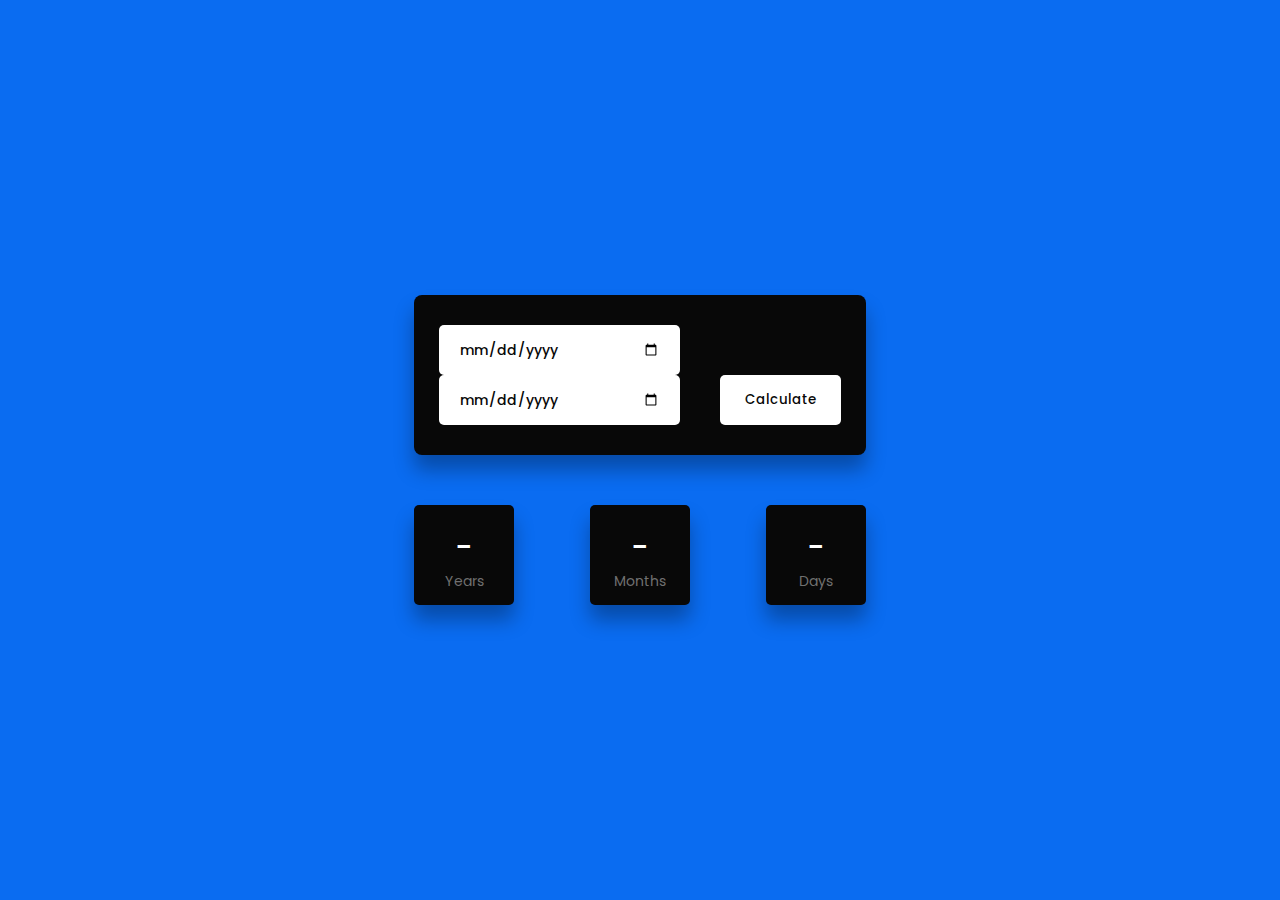
==== index.html @ 8a6815f5 "Add files via upload" ====
<!DOCTYPE html>
<html lang="en">
<head>
    <title>Age Calculator</title>
    <!--Google Font-->
    <link rel="preconnect" href="https://fonts.gstatic.com">
    <link href="https://fonts.googleapis.com/css2?family=Poppins:wght@400;500&display=swap" rel="stylesheet">
    <!--Stylesheet-->
    <link rel="stylesheet" href="style.css">
</head>
<body>
    <div class="container">
        <div class="inputs-wrapper">
            <input type="date" id="date-input">
            <input type="date" id="date-output">
            <button onclick="ageCalculate()">Calculate</button>
            
        </div>
        <div class="outputs-wrapper">
            <div>
                <span id="years">
                    -
                </span>
                <p>
                    Years
                </p>
            </div>
            <div>
                <span id="months">
                    -
                </span>
                <p>
                   Months
                </p>
            </div>
            <div>
                <span id="days">
                    -
                </span>
                <p>
                    Days
                </p>
            </div>
        </div>
    </div>
    <script src="script1.js"></script>
</body>
</html>
---- style.css ----
*,
*:before,
*:after{
    padding: 0;
    margin: 0;
    box-sizing: border-box;
}
body{
    background-color: #0a6cf1;
}
.container{
    width: 40%;
    min-width: 450px;
    position: absolute;
    transform: translate(-50%,-50%);
    left: 50%;
    top: 50%;
    padding: 50px 30px;
}
.container *{
    font-family: "Poppins",sans-serif;
    border: none;
    outline: none;
}
.inputs-wrapper{
    background-color: #080808;
    padding: 30px 25px;
    border-radius: 8px;
    box-shadow: 0 15px 20px rgba(0,0,0,0.3);
    margin-bottom: 50px;
}
input,
button{
    height: 50px;
    background-color: #ffffff;
    color: #080808;
    font-weight: 500;
    border-radius: 5px;
}
input{
    width: 60%;
    padding: 0 20px;
    font-size: 14px;
}
button{
    width: 30%;
    float: right;
}
.outputs-wrapper{
    width: 100%;
    display: flex;
    justify-content: space-between;
}
.outputs-wrapper div{
    height: 100px;
    width: 100px;
    background-color: #080808;
    border-radius: 5px;
    color: #ffffff;
    display: grid;
    place-items: center;
    padding: 20px 0;
    box-shadow: 0 15px 20px rgba(0,0,0,0.3);
}
span{
    font-size: 30px;
    font-weight: 500;
}
p{
    font-size: 14px;
    color: #707070;
    font-weight: 400;
}
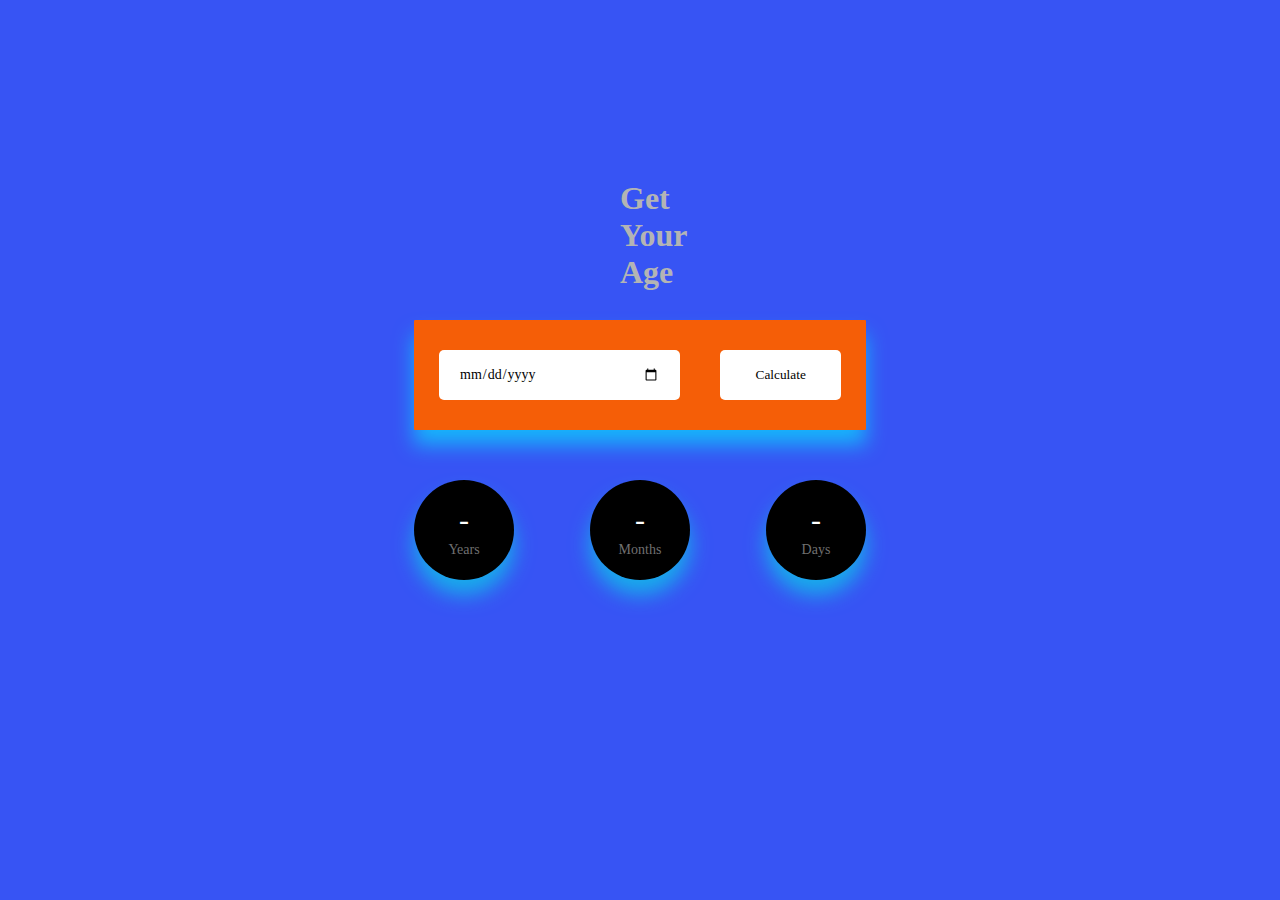
==== commit 025e887d: "Add files via upload" ====
--- a/index.html
+++ b/index.html
@@ -1,20 +1,23 @@
 <!DOCTYPE html>
 <html lang="en">
+
 <head>
+    <meta charset="utf-8">
+    <meta http-equiv="X-UA-Compatible" content="IE=edge">
     <title>Age Calculator</title>
-    <!--Google Font-->
-    <link rel="preconnect" href="https://fonts.gstatic.com">
-    <link href="https://fonts.googleapis.com/css2?family=Poppins:wght@400;500&display=swap" rel="stylesheet">
-    <!--Stylesheet-->
+    <meta name="description" content="This website caculates your present age.">
+    <meta name="author" content="Vibhanshu Pandey">
+    <meta name="viewport" content="width=device-width, initial-scale=1">
     <link rel="stylesheet" href="style.css">
 </head>
+
 <body>
+    <h1>Get Your Age</h1>
+
     <div class="container">
         <div class="inputs-wrapper">
             <input type="date" id="date-input">
-            <input type="date" id="date-output">
             <button onclick="ageCalculate()">Calculate</button>
-            
         </div>
         <div class="outputs-wrapper">
             <div>
@@ -30,7 +33,7 @@
                     -
                 </span>
                 <p>
-                   Months
+                    Months
                 </p>
             </div>
             <div>
@@ -43,6 +46,7 @@
             </div>
         </div>
     </div>
-    <script src="script1.js"></script>
+    <script src="script.js"></script>
 </body>
+
 </html>--- a/style.css
+++ b/style.css
@@ -1,72 +1,90 @@
+@import url('https://fonts.googleapis.com/css2?family=Anton&display=swap');
 *,
 *:before,
-*:after{
+*:after {
     padding: 0;
     margin: 0;
     box-sizing: border-box;
 }
-body{
-    background-color: #0a6cf1;
+
+body {
+    background-color: #0a2df1d0;
 }
-.container{
+
+h1 {
+    padding: 180px 620px;
+    font-family: "'Anton',sans-serif";
+    color: rgb(179, 180, 180);
+}
+
+.container {
     width: 40%;
     min-width: 450px;
     position: absolute;
-    transform: translate(-50%,-50%);
+    transform: translate(-50%, -50%);
     left: 50%;
     top: 50%;
     padding: 50px 30px;
 }
-.container *{
-    font-family: "Poppins",sans-serif;
+
+.container * {
+    font-family: "'Anton', sans-serif";
     border: none;
     outline: none;
 }
-.inputs-wrapper{
-    background-color: #080808;
+
+.inputs-wrapper {
+    background-color: #f55e07;
     padding: 30px 25px;
-    border-radius: 8px;
-    box-shadow: 0 15px 20px rgba(0,0,0,0.3);
+    border-radius: 1px;
+    box-shadow: 0 15px 20px rgba(0, 247, 255, 0.589);
     margin-bottom: 50px;
 }
+
 input,
-button{
+button {
     height: 50px;
     background-color: #ffffff;
-    color: #080808;
+    color: #000000;
     font-weight: 500;
     border-radius: 5px;
 }
-input{
+
+input {
     width: 60%;
     padding: 0 20px;
     font-size: 14px;
 }
-button{
+
+button {
     width: 30%;
     float: right;
 }
-.outputs-wrapper{
+
+.outputs-wrapper {
     width: 100%;
     display: flex;
     justify-content: space-between;
 }
-.outputs-wrapper div{
+
+.outputs-wrapper div {
     height: 100px;
     width: 100px;
-    background-color: #080808;
-    border-radius: 5px;
+    background-color: #000000;
+    border-radius: 100px;
     color: #ffffff;
     display: grid;
     place-items: center;
     padding: 20px 0;
-    box-shadow: 0 15px 20px rgba(0,0,0,0.3);
+    box-shadow: 0 15px 20px rgba(0, 240, 228, 0.568);
 }
-span{
+
+span {
     font-size: 30px;
     font-weight: 500;
 }
-p{
+
+p {
     font-size: 14px;
     color: #707070;
     font-weight: 400;
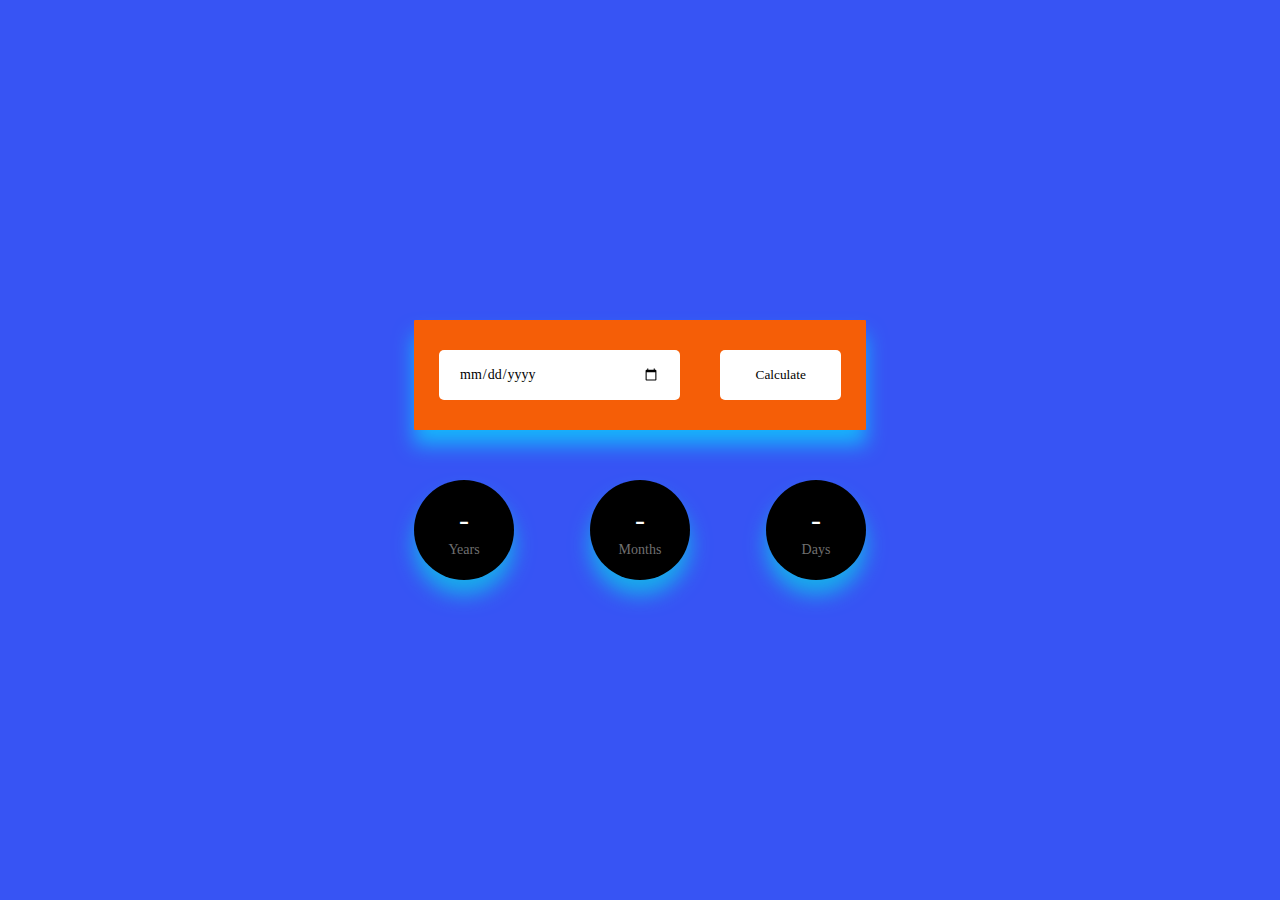
==== commit e748ab2b: "Update index.html" ====
--- a/index.html
+++ b/index.html
@@ -12,7 +12,7 @@
 </head>
 
 <body>
-    <h1>Get Your Age</h1>
+    
 
     <div class="container">
         <div class="inputs-wrapper">
@@ -49,4 +49,4 @@
     <script src="script.js"></script>
 </body>
 
-</html>+</html>
